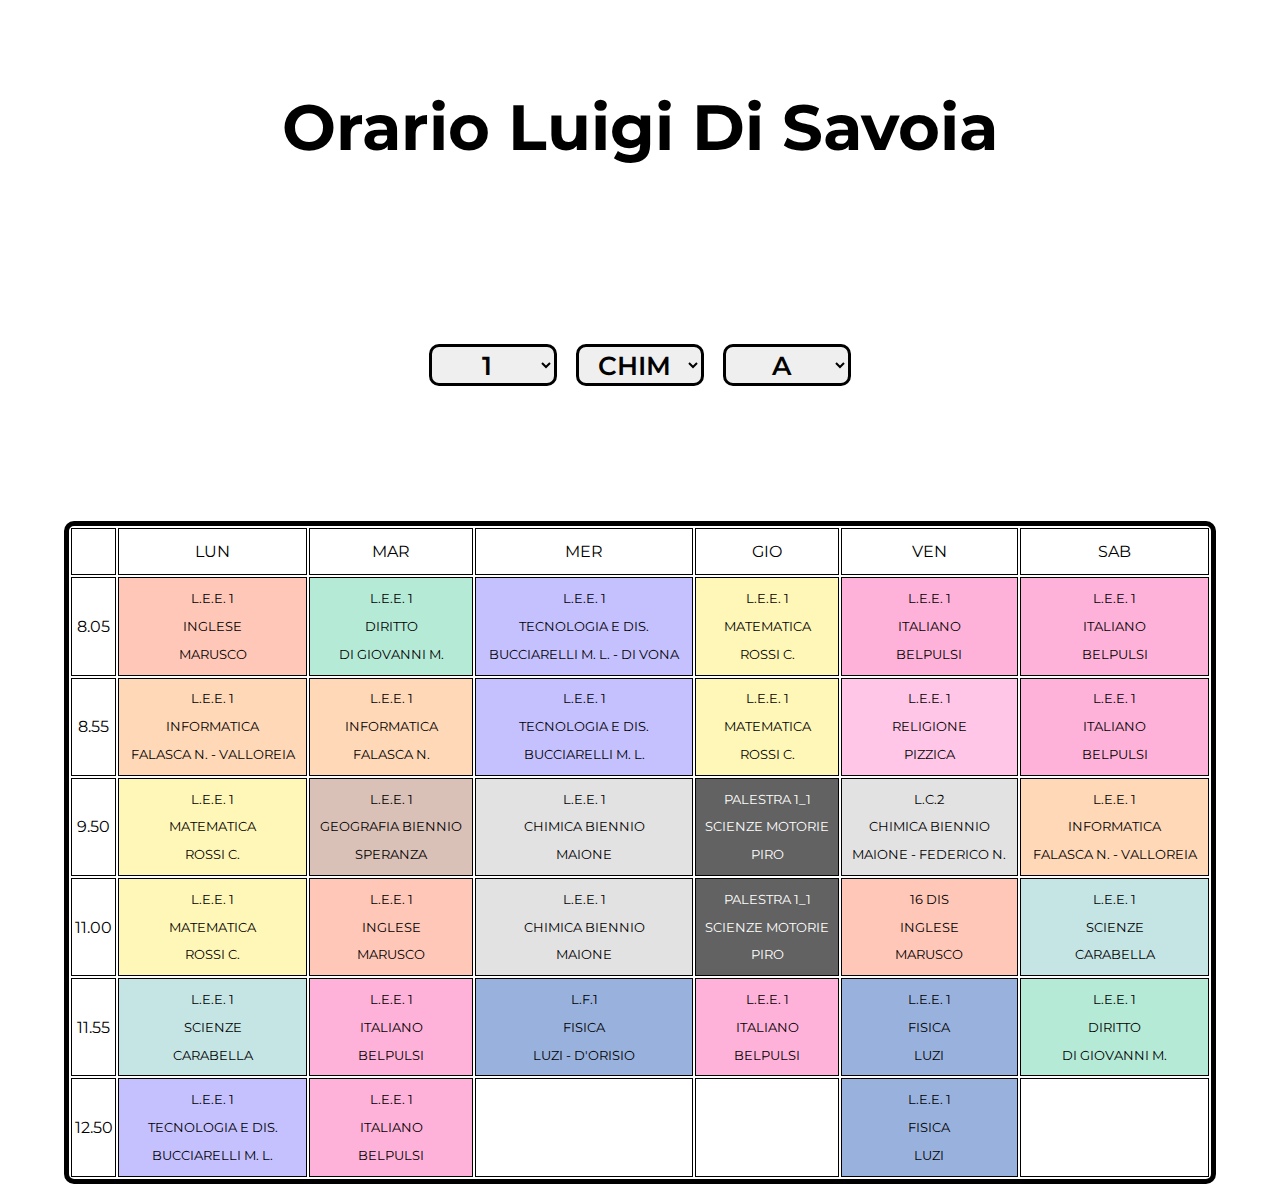
==== students/index.html @ 3302efb7 "First Commit" ====
<!DOCTYPE html>
<html lang="en">
<head>
    <meta charset="UTF-8">
    <meta http-equiv="X-UA-Compatible" content="IE=edge">
    <meta name="viewport" content="width=device-width, initial-scale=1.0">
    <title>Orario Luigi Di Savoia</title>
    <link rel="stylesheet" href="index.css">
</head>
<body>
    <h1 onclick="document.location='/home'">Orario Luigi Di Savoia</h1>
    <div class="spacer"></div>
    <div class="container">
        <select id="sel1">
        </select>
        <select id="sel2">
        </select>
        <select id="sel3">
        </select>
    </div>
    <div class="spacer"></div>

    <table>
        <tbody>
        </tbody>
    </table>


    <script>
        const queryString = window.location.search;
        console.log(queryString);
        const urlParams = new URLSearchParams(queryString);
        var selectedClass = urlParams.get("class")

        let data = {}
        let lessonsData = {}
        let sel1;
        let sel2;
        let sel3;

        const colors = {
            "#FFC7B7": "black",
            "#B5EAD7": "black",
            "#C5C1FF": "black",
            "#FFF7B7": "black",
            "#FFB2D9": "black",
            "#FFD8B7": "black",
            "#FFC6E7": "black",
            "#D9C1B7": "black",
            "#E2E2E2": "black",
            "#626262": "white",
            "#C5E5E5": "black",
            "#99B2DD": "black",
            "#F2C2B7": "black",
            "#C2D1B7": "black",
            "#D8B2D9": "black",
            "#E5D8C2": "black",
            "#F7C5FF": "black",
            "#FFC2E2": "black",
            "#B7E2C2": "black",
            "#E2C2B7": "black"
        }

        
        const hours = [
            "8.05",
            "8.55",
            "9.50",
            "11.00",
            "11.55",
            "12.50"
        ]

        const days = [
            "",
            "LUN",
            "MAR",
            "MER",
            "GIO",
            "VEN",
            "SAB"
        ]




        window.addEventListener('DOMContentLoaded', (event) => {
            sel1 = document.getElementById("sel1")
            sel2 = document.getElementById("sel2")
            sel3 = document.getElementById("sel3")
            
            fetch("../classesLessons.json").then(data=>{return data.json()}).then(res=>{
                lessonsData = res;
                fetch("../classes.json").then(data=>{return data.json()}).then(res=>{
                    sel1.onchange = function(){
                        let sel = Object.keys(data)[sel1.selectedIndex]
                        sel2.innerHTML = ""
                        sel3.innerHTML = ""
                        for (var i of Object.keys(data[sel])){
                            let o = document.createElement("option")
                            o.value = i
                            o.innerText = i
                            sel2.appendChild(o)
                        }
                        sel2.onchange()
                    }
                    sel2.onchange = function(){
                        let sel = Object.keys(data)[sel1.selectedIndex]
                        let section = Object.keys(data[sel])[sel2.selectedIndex]
                        
                        sel3.innerHTML = ""
                        for (var i of data[sel][section]){
                            let o = document.createElement("option")
                            o.value = i
                            o.innerText = i
                            sel3.appendChild(o)
                        }
                        sel3.onchange()
                    }
                    sel3.onchange = function(){
                        
                        let number = Object.keys(data)[sel1.selectedIndex]
                        let spec = Object.keys(data[number])[sel2.selectedIndex]
                        let sec = data[number][spec][sel3.selectedIndex]
                        let name = number + spec+ "_" + sec
                        console.log(name)

                        if (typeof (history.pushState) != "undefined") {
                            var obj = {
                            Title: "Orario Luigi Di Savoia",
                            Url: "?class="+name
                            };
                            history.pushState(obj, obj.Title, obj.Url);
                        }

                        let classLessonsData = lessonsData[name]
                        console.log(classLessonsData)

                        let allLessonsNames = []
                        let allLessonsSquares = []


                        let table = document.getElementsByTagName("tbody")[0]
                        table.innerHTML = ""
                        let r = document.createElement("tr")
                        for (var day of days){
                            let c = document.createElement("td")
                            c.textContent = day
                            r.appendChild(c)
                        }
                        table.appendChild(r)
                        for (var row of classLessonsData){
                            let r = document.createElement("tr")
                            let c = document.createElement("td")
                            c.textContent = hours[classLessonsData.indexOf(row)]
                            r.appendChild(c)
                            for (var lesson of row["lessons"]){

                                if (!allLessonsNames.includes(lesson["subject"]) && lesson["subject"] != ""){
                                    allLessonsNames.push(lesson["subject"])
                                }
                                
                                let c = document.createElement("td")

                                let p1 = document.createElement("p")
                                let p2 = document.createElement("p")
                                let p3 = document.createElement("p")
                                

                                p1.textContent = lesson["classroom"]
                                p2.textContent = lesson["subject"]
                                

                                for(let i = 0; i < lesson["teachers"].length; i++) {
                                    p3.innerHTML += `<a href="/teachers/?teacher=${lesson["teachers"][i].replace("'", "\'")}">${lesson["teachers"][i]}</a>`
                                    if (i != lesson["teachers"].length - 1){
                                        p3.innerHTML += " - "
                                    }   
                                }


                                if (lesson["classroom"] == "None"){    
                                    p1.textContent = ""   
                                    p2.textContent = ""
                                    p3.textContent = ""
                                }

                                c.appendChild(p1)
                                c.appendChild(p2)
                                c.appendChild(p3)
                                r.appendChild(c)
                                allLessonsSquares.push(c)
                            }
                            table.appendChild(r)
                        }



                        for (var i of allLessonsSquares){
                            let index = allLessonsNames.indexOf(i.getElementsByTagName("p")[1].textContent)
                            i.style.backgroundColor = Object.keys(colors)[index]
                            i.style.color = colors[Object.keys(colors)[index]]
                            for (var a of i.getElementsByTagName("a")){
                                a.style.color = colors[Object.keys(colors)[index]]
                            }
                        }


                    }


                    data=res
                    for (var i of Object.keys(data)){
                        let o = document.createElement("option")
                        o.value = i
                        o.innerText = i
                        sel1.appendChild(o)
                    }
                    
                    if (Object.keys(lessonsData).includes(selectedClass)){
                        sel1.value = selectedClass[0]
                        sel1.onchange()
                        sel2.value = selectedClass.split("_")[0].replace(selectedClass[0], "")
                        sel2.onchange()
                        sel3.value = selectedClass.split("_")[1]
                        sel3.onchange()
                    }
                    else{
                        sel1.onchange()
                    }

                })
            })

        });
    </script>
</body>
</html>
---- students/index.css ----
@import url("https://fonts.googleapis.com/css2?family=Montserrat:ital,wght@0,100;0,200;0,300;0,400;0,500;0,600;0,700;0,800;0,900;1,100;1,200;1,300;1,400;1,500;1,600;1,700;1,800;1,900&display=swap");
body {
  margin: 0;
  font-family: "Montserrat", sans-serif;
  width: 100vw;
  overflow-x: hidden;
}
body h1 {
  padding-top: 5vh;
  font-size: 5vw;
  width: 100vw;
  text-align: center;
  cursor: pointer;
}
body .spacer {
  height: 15vw;
  max-height: 15vh;
}
body .container {
  width: 100vw;
  height: auto;
  display: flex;
  flex-direction: row;
  flex-wrap: wrap;
  justify-content: center;
  align-items: center;
  gap: 1.5vw;
}
body .container * {
  outline: none;
  border-radius: 10px;
  border-style: solid;
  border-width: 3px;
  border-color: black;
}
body .container select {
  aspect-ratio: 3;
  max-width: 10vw;
  width: 20vh;
  font-family: "Montserrat", sans-serif;
  font-weight: 600;
  font-size: 2vw;
}
body .container select option {
  font-family: "Montserrat", sans-serif;
  font-weight: 500;
  text-align: center;
  font-size: 1vw;
}
body .container button {
  cursor: pointer;
  aspect-ratio: 3;
  max-width: 10vw;
  width: 20vh;
  font-family: "Montserrat", sans-serif;
  font-weight: 600;
  font-size: 2vw;
}
body .container select:focus, body .container button:focus {
  border-color: aquamarine;
}
body table {
  margin: auto;
  width: 90vw;
  max-width: 100vw;
  height: 50vh;
  border: solid 5px black;
  border-radius: 10px;
  text-align: center;
  padding: 0;
  overflow-x: auto;
}
body table tr td {
  margin: 0;
  height: 5vh;
  padding: 0;
  border: solid 1px black;
}
body table tr td p {
  font-size: 1vw;
}
body table tr td p a {
  color: black;
}
body table tr td p a:link {
  text-decoration: none;
}
body table tr td p a:visited {
  text-decoration: none;
}
body table tr td p a:hover {
  text-decoration: none;
}
body table tr td p a:active {
  text-decoration: none;
}
@media screen and (max-width: 650px) {
  body h1 {
    font-size: 8vw;
  }
  body .container select {
    max-width: 30vw;
    width: 30vw;
    font-size: 4vw;
  }
  body table {
    border: none;
    width: 100vw;
  }
  body table tr td p {
    font-size: 1.5vw;
  }
}/*# sourceMappingURL=index.css.map */
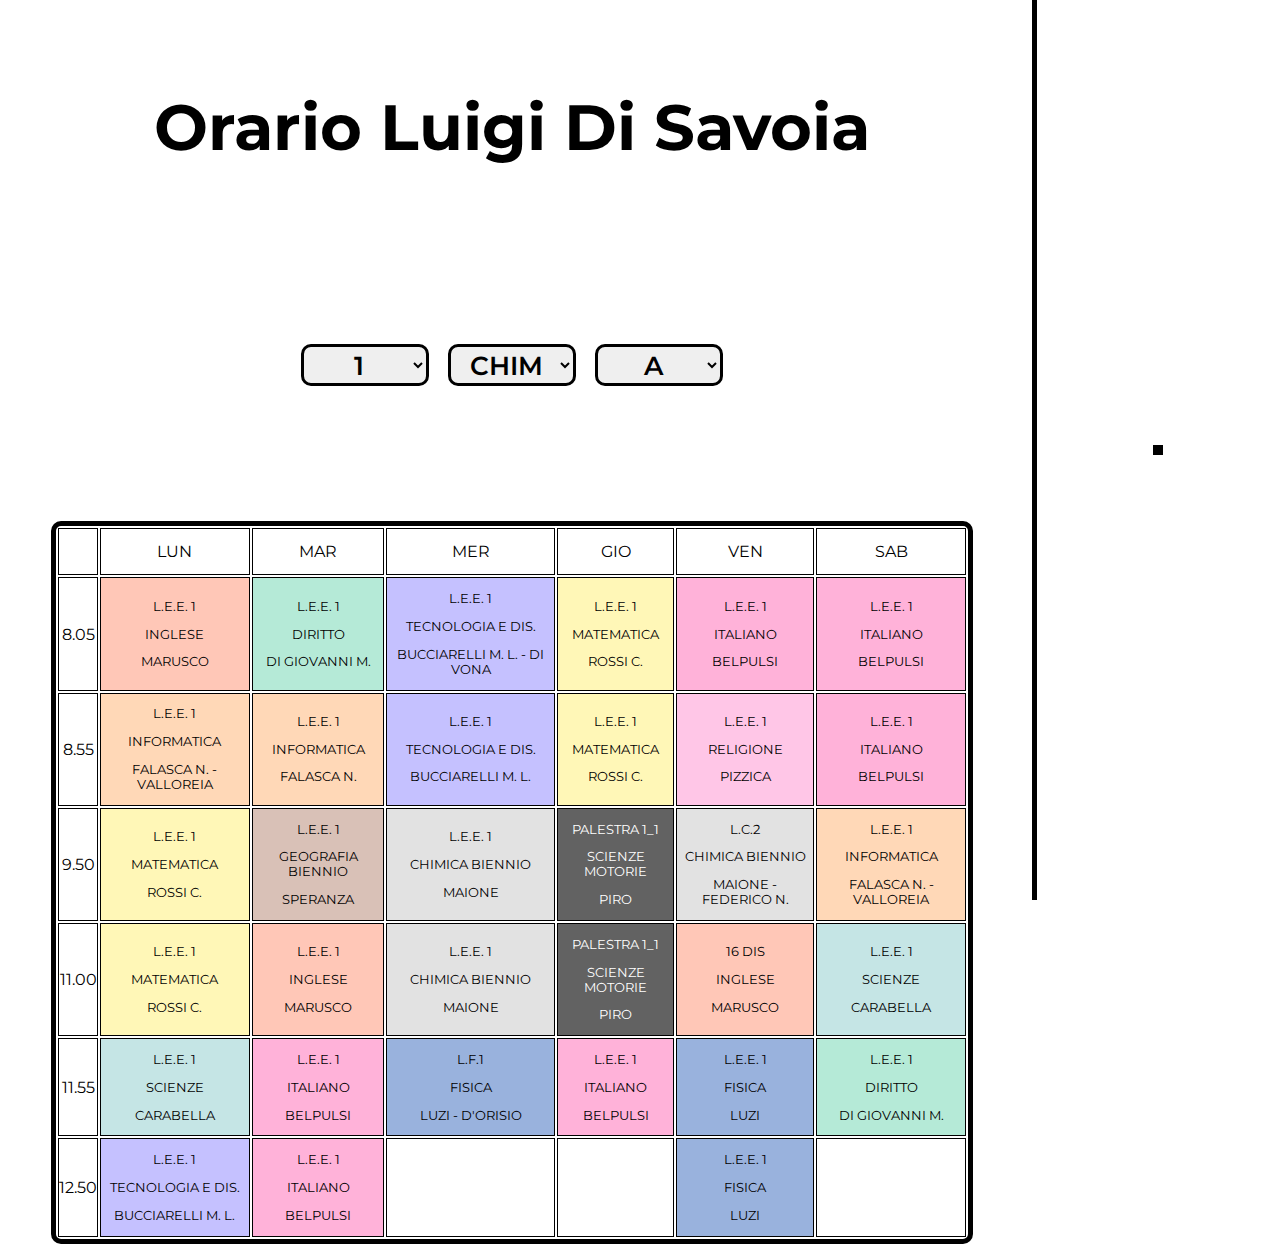
==== commit de6606ad: "test" ====
--- a/students/index.html
+++ b/students/index.html
@@ -6,24 +6,45 @@
     <meta name="viewport" content="width=device-width, initial-scale=1.0">
     <title>Orario Luigi Di Savoia</title>
     <link rel="stylesheet" href="index.css">
+    <script async src="https://pagead2.googlesyndication.com/pagead/js/adsbygoogle.js?client=ca-pub-3318639231174124"
+     crossorigin="anonymous"></script>
 </head>
 <body>
-    <h1 onclick="document.location='/home'">Orario Luigi Di Savoia</h1>
-    <div class="spacer"></div>
-    <div class="container">
-        <select id="sel1">
-        </select>
-        <select id="sel2">
-        </select>
-        <select id="sel3">
-        </select>
+    <div class="main">
+        <h1 onclick="document.location='/home'">Orario Luigi Di Savoia</h1>
+        <div class="spacer"></div>
+        <div class="container">
+            <select id="sel1">
+            </select>
+            <select id="sel2">
+            </select>
+            <select id="sel3">
+            </select>
+        </div>
+        <div class="spacer"></div>
+
+        <table>
+            <tbody>
+            </tbody>
+        </table>
     </div>
-    <div class="spacer"></div>
-
-    <table>
-        <tbody>
-        </tbody>
-    </table>
+    <div class="vertAdContainer">
+        <div class="vertAd">
+            <script async src="https://pagead2.googlesyndication.com/pagead/js/adsbygoogle.js?client=ca-pub-3318639231174124"
+            crossorigin="anonymous"></script>
+            <!-- Vertical -->
+            <ins class="adsbygoogle"
+                style="display:block"
+                data-ad-client="ca-pub-3318639231174124"
+                data-ad-slot="2376860012"
+                data-ad-format="auto"
+                data-full-width-responsive="true"></ins>
+            <script>
+                (adsbygoogle = window.adsbygoogle || []).push({});
+            </script>
+        </div>
+    </div>
+
 
 
     <script>
--- a/students/index.css
+++ b/students/index.css
@@ -5,19 +5,38 @@
   width: 100vw;
   overflow-x: hidden;
 }
-body h1 {
+body .vertAdContainer {
+  position: fixed;
+  top: 0;
+  right: 0;
+  width: 19%;
+  height: 100vh;
+  display: flex;
+  justify-content: center;
+  align-items: center;
+  border-left: solid 5px black;
+}
+body .vertAdContainer .vertAd {
+  border: solid 5px black;
+}
+body .main {
+  position: absolute;
+  top: 0;
+  width: 80%;
+}
+body .main h1 {
   padding-top: 5vh;
   font-size: 5vw;
-  width: 100vw;
+  width: 100%;
   text-align: center;
   cursor: pointer;
 }
-body .spacer {
+body .main .spacer {
   height: 15vw;
   max-height: 15vh;
 }
-body .container {
-  width: 100vw;
+body .main .container {
+  width: 100%;
   height: auto;
   display: flex;
   flex-direction: row;
@@ -26,14 +45,14 @@
   align-items: center;
   gap: 1.5vw;
 }
-body .container * {
+body .main .container * {
   outline: none;
   border-radius: 10px;
   border-style: solid;
   border-width: 3px;
   border-color: black;
 }
-body .container select {
+body .main .container select {
   aspect-ratio: 3;
   max-width: 10vw;
   width: 20vh;
@@ -41,13 +60,13 @@
   font-weight: 600;
   font-size: 2vw;
 }
-body .container select option {
+body .main .container select option {
   font-family: "Montserrat", sans-serif;
   font-weight: 500;
   text-align: center;
   font-size: 1vw;
 }
-body .container button {
+body .main .container button {
   cursor: pointer;
   aspect-ratio: 3;
   max-width: 10vw;
@@ -56,12 +75,12 @@
   font-weight: 600;
   font-size: 2vw;
 }
-body .container select:focus, body .container button:focus {
+body .main .container select:focus, body .main .container button:focus {
   border-color: aquamarine;
 }
-body table {
+body .main table {
   margin: auto;
-  width: 90vw;
+  width: 90%;
   max-width: 100vw;
   height: 50vh;
   border: solid 5px black;
@@ -70,44 +89,44 @@
   padding: 0;
   overflow-x: auto;
 }
-body table tr td {
+body .main table tr td {
   margin: 0;
   height: 5vh;
   padding: 0;
   border: solid 1px black;
 }
-body table tr td p {
+body .main table tr td p {
   font-size: 1vw;
 }
-body table tr td p a {
+body .main table tr td p a {
   color: black;
 }
-body table tr td p a:link {
+body .main table tr td p a:link {
   text-decoration: none;
 }
-body table tr td p a:visited {
+body .main table tr td p a:visited {
   text-decoration: none;
 }
-body table tr td p a:hover {
+body .main table tr td p a:hover {
   text-decoration: none;
 }
-body table tr td p a:active {
+body .main table tr td p a:active {
   text-decoration: none;
 }
 @media screen and (max-width: 650px) {
-  body h1 {
+  body .main h1 {
     font-size: 8vw;
   }
-  body .container select {
+  body .main .container select {
     max-width: 30vw;
     width: 30vw;
     font-size: 4vw;
   }
-  body table {
+  body .main table {
     border: none;
     width: 100vw;
   }
-  body table tr td p {
+  body .main table tr td p {
     font-size: 1.5vw;
   }
 }/*# sourceMappingURL=index.css.map */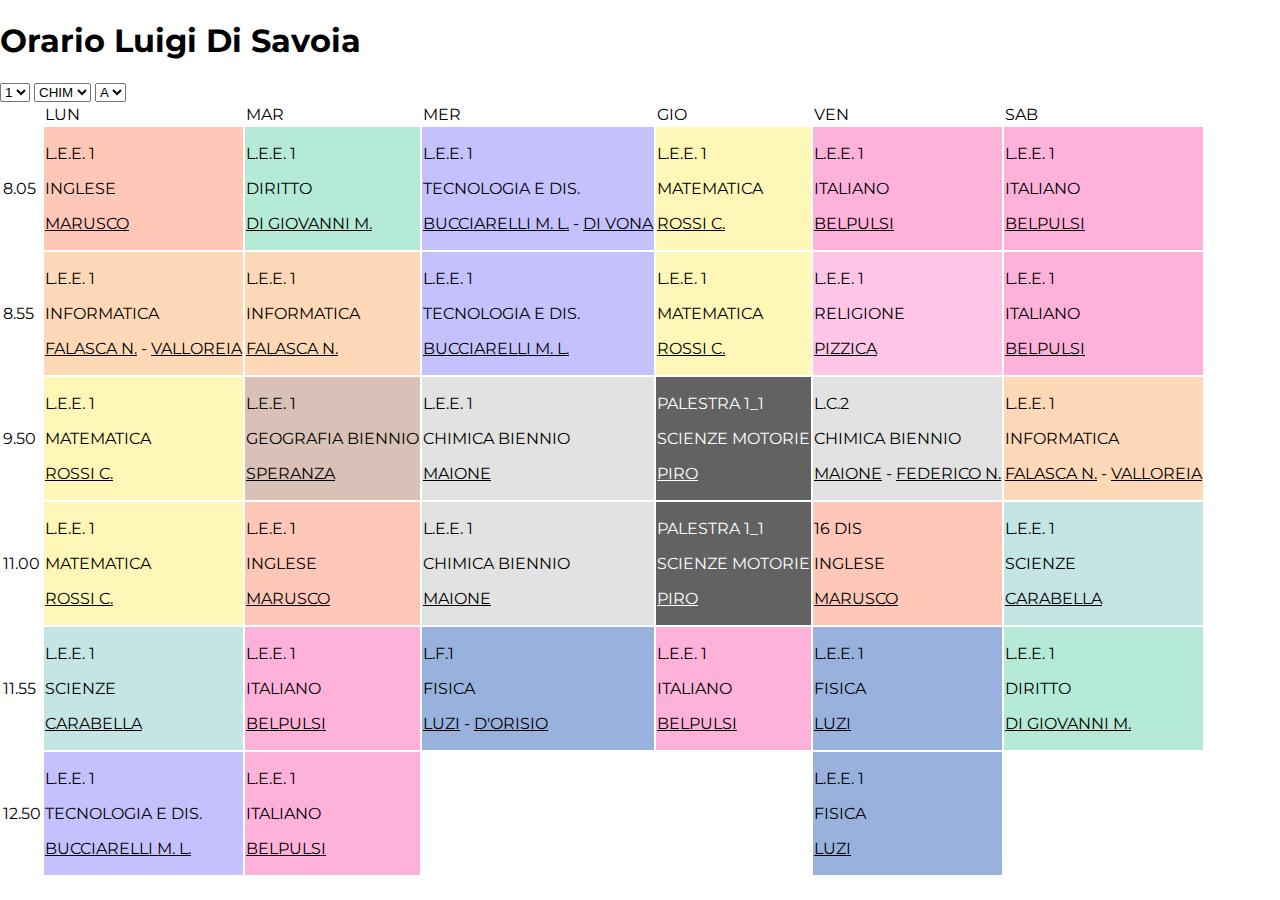
==== commit 003065ba: "Test" ====
--- a/students/index.html
+++ b/students/index.html
@@ -6,45 +6,24 @@
     <meta name="viewport" content="width=device-width, initial-scale=1.0">
     <title>Orario Luigi Di Savoia</title>
     <link rel="stylesheet" href="index.css">
-    <script async src="https://pagead2.googlesyndication.com/pagead/js/adsbygoogle.js?client=ca-pub-3318639231174124"
-     crossorigin="anonymous"></script>
 </head>
 <body>
-    <div class="main">
-        <h1 onclick="document.location='/home'">Orario Luigi Di Savoia</h1>
-        <div class="spacer"></div>
-        <div class="container">
-            <select id="sel1">
-            </select>
-            <select id="sel2">
-            </select>
-            <select id="sel3">
-            </select>
-        </div>
-        <div class="spacer"></div>
-
-        <table>
-            <tbody>
-            </tbody>
-        </table>
+    <h1 onclick="document.location='/home'">Orario Luigi Di Savoia</h1>
+    <div class="spacer"></div>
+    <div class="container">
+        <select id="sel1">
+        </select>
+        <select id="sel2">
+        </select>
+        <select id="sel3">
+        </select>
     </div>
-    <div class="vertAdContainer">
-        <div class="vertAd">
-            <script async src="https://pagead2.googlesyndication.com/pagead/js/adsbygoogle.js?client=ca-pub-3318639231174124"
-            crossorigin="anonymous"></script>
-            <!-- Vertical -->
-            <ins class="adsbygoogle"
-                style="display:block"
-                data-ad-client="ca-pub-3318639231174124"
-                data-ad-slot="2376860012"
-                data-ad-format="auto"
-                data-full-width-responsive="true"></ins>
-            <script>
-                (adsbygoogle = window.adsbygoogle || []).push({});
-            </script>
-        </div>
-    </div>
-
+    <div class="spacer"></div>
+
+    <table>
+        <tbody>
+        </tbody>
+    </table>
 
 
     <script>
